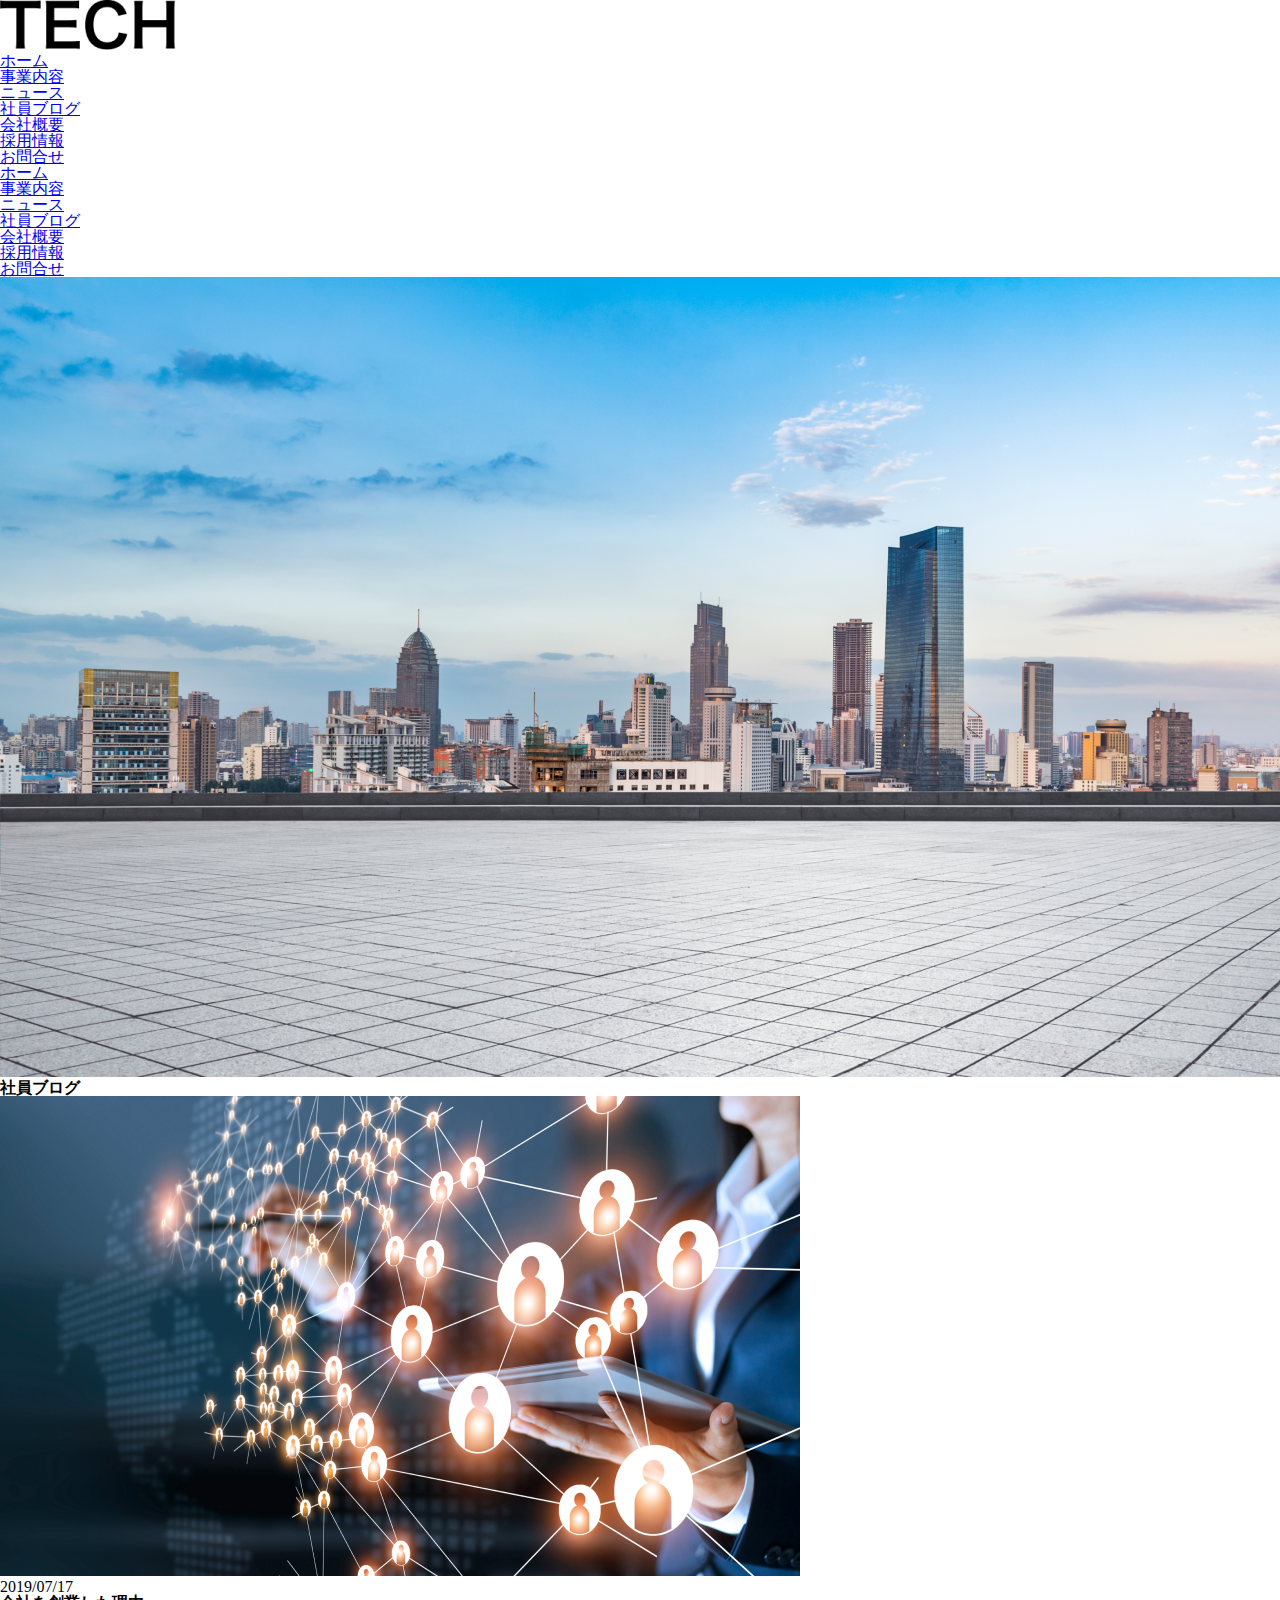
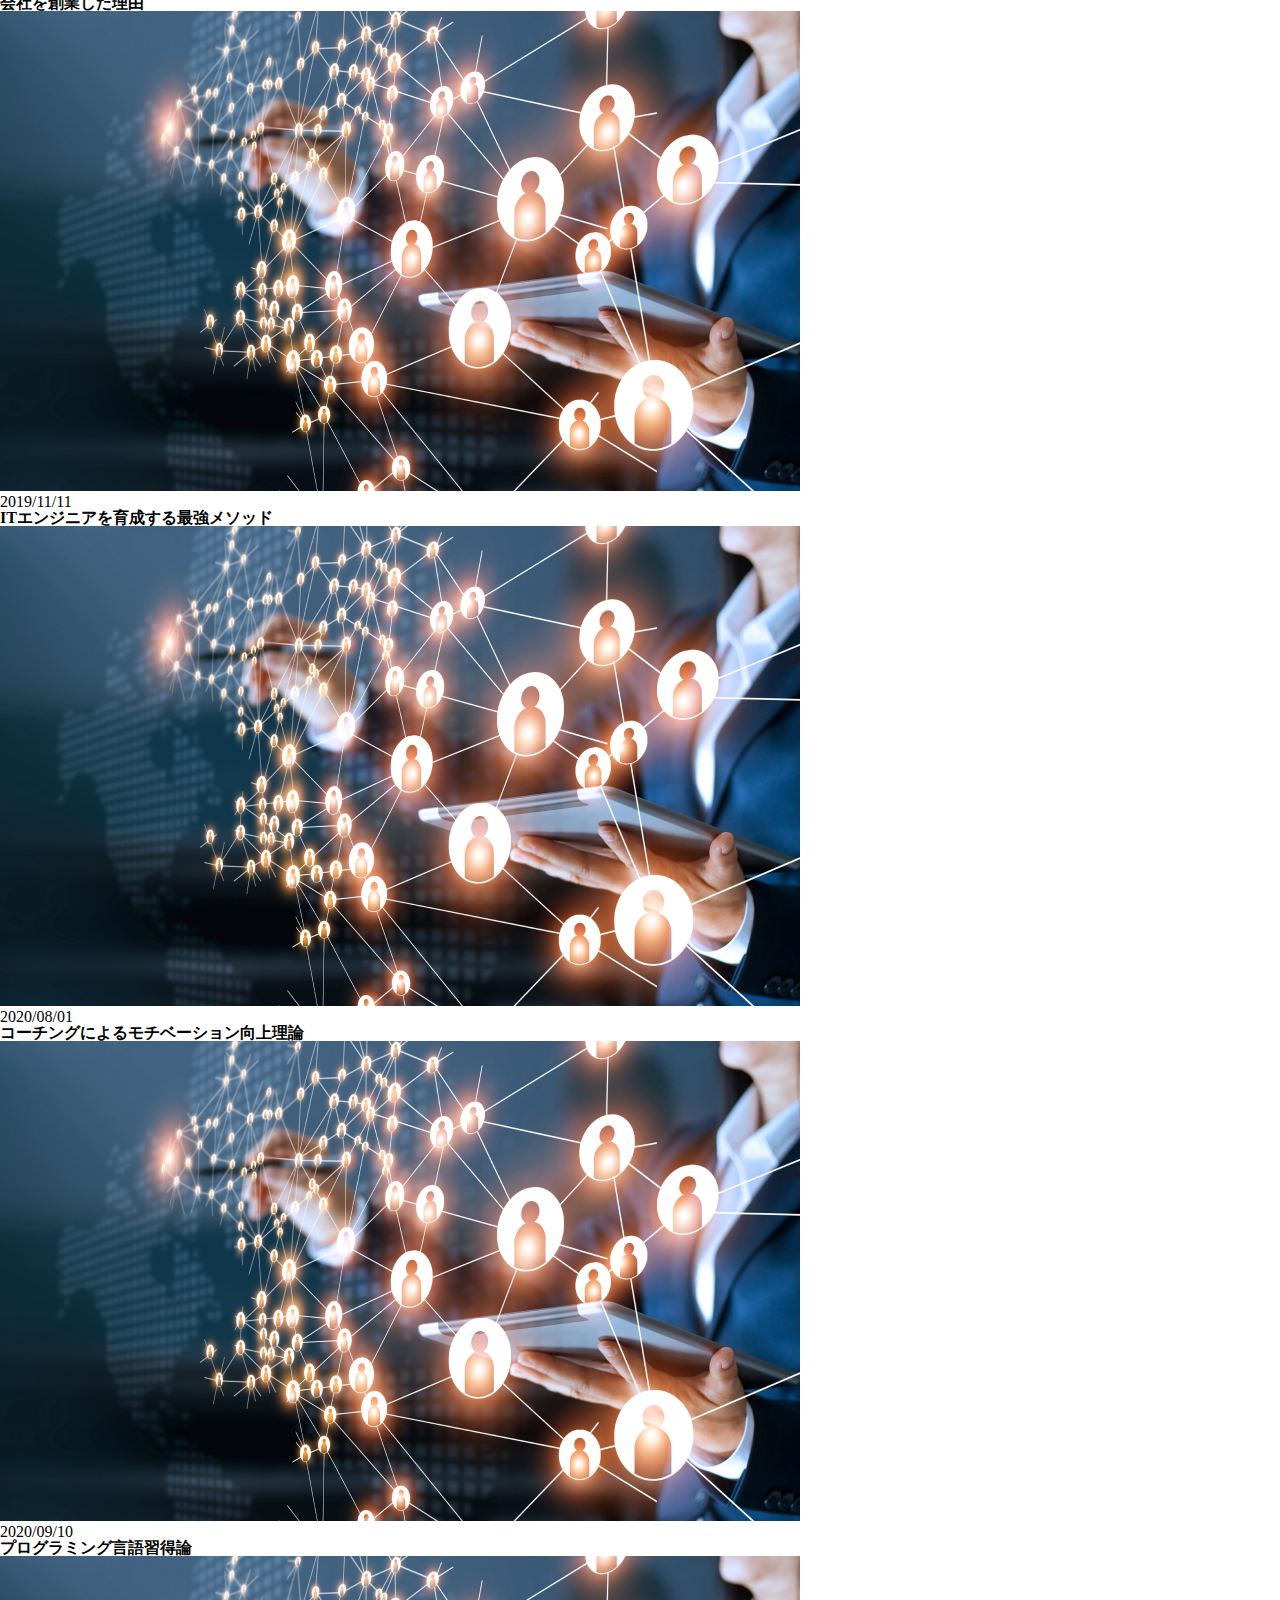
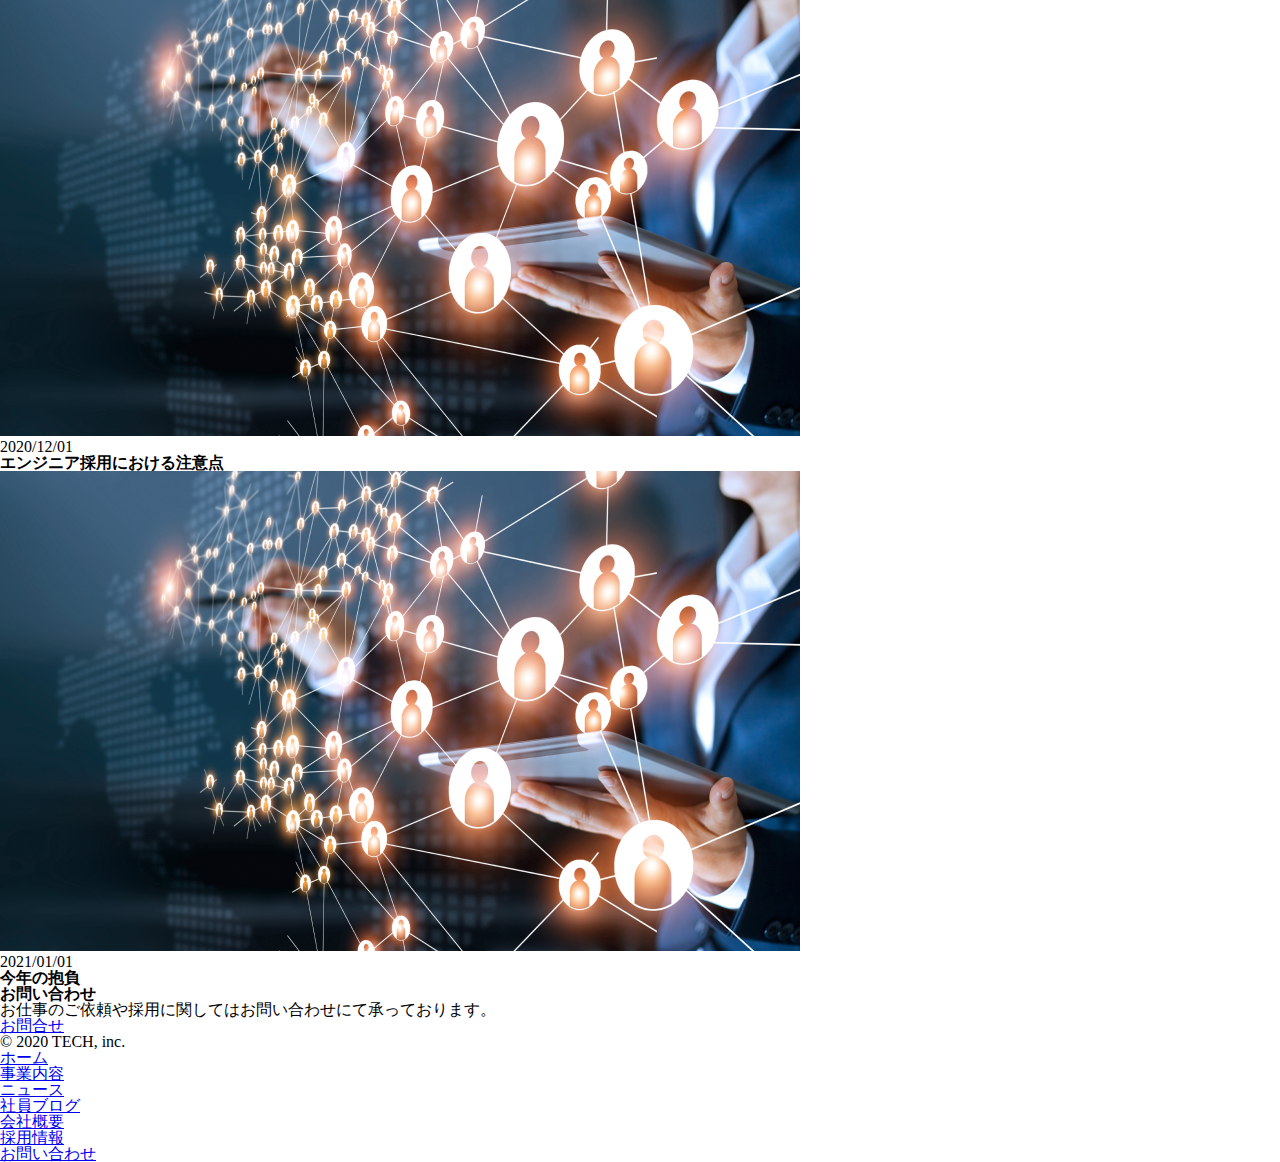
==== blog.html @ e7389da0 "question" ====
<!DOCTYPE html>
<html lang="ja">

<head>
  <meta charset="UTF-8">
  <meta http-equiv="X-UA-Compatible" content="IE=edge">
  <meta name="viewport" content="width=device-width, initial-scale=1.0">
  <title>Coachtech</title>
  <link rel="stylesheet" href="css/reset.css" />
  <link rel="stylesheet" href="css/blog.css" />
</head>

<body>
<header class="header">
  <div class="header-title">
    <a href="/index.html"></a>
    <img src="./img/logo.png">
  </div>
  <nav class="header-nav">
    <ul class="header-nav-list">
      <li class="header-nav-item"><a href="/index.html">ホーム</a></li>
      <li class="header-nav-item"><a href="/service.html">事業内容</a></li>
      <li class="header-nav-item"><a href="/news.html">ニュース</a></li>
      <li class="header-nav-item"><a href="/blog.html">社員ブログ</a></li>
      <li class="header-nav-item"><a href="/company.html">会社概要</a></li>
      <li class="header-nav-item"><a href="/recruit.html">採用情報</a></li>
      <li class="header-nav-item"><a href="/contact.html">お問合せ</a></li>
    </ul>
  </nav>
  <nav class="h-nav" id="h-nav">
    <ul class="h-nav-list">
      <li class="h-nav-item"><a href="/index.html">ホーム</a></li>
      <li class="h-nav-item"><a href="/service.html">事業内容</a></li>
      <li class="h-nav-item"><a href="/news.html">ニュース</a></li>
      <li class="h-nav-item"><a href="/blog.html">社員ブログ</a></li>
      <li class="h-nav-item"><a href="/company.html">会社概要</a></li>
      <li class="h-nav-item"><a href="/recruit.html">採用情報</a></li>
      <li class="h-nav-item"><a href="/contact.html">お問合せ</a></li>
    </ul>
  </nav>
  <div class="menu" id="menu">
    <span class="menu__line--top"></span>
    <span class="menu__line--middle"></span>
    <span class="menu__line--bottom"></span>
  </div>
</header>

<div class="top-wrapper">
  <img src="./img/mv.png" class="top-img">
  <h1 class="top-title">社員ブログ</h1>
</div>

<div class="blog-wrapper">
  <div class="blog-list">
    <article class="blog-item">
      <a href="#" class="blog-item-link">
        <img src="./img/blog.png">
      </a>
      <p class="blog-date">2019/07/17</p>
      <h3 class="blog-text">会社を創業した理由</h3>
    </article>
    <article class="blog-item">
      <a href="#" class="blog-item-link">
        <img src="./img/blog.png">
      </a>
      <p class="blog-date">2019/11/11</p>
      <h3 class="blog-text">ITエンジニアを育成する最強メソッド</h3>
    </article>
    <article class="blog-item">
      <a href="#" class="blog-item-link">
        <img src="./img/blog.png">
      </a>
      <p class="blog-date">2020/08/01</p>
      <h3 class="blog-text">コーチングによるモチベーション向上理論</h3>
    </article>
    <article class="blog-item">
      <a href="#" class="blog-item-link">
        <img src="./img/blog.png">
      </a>
      <p class="blog-date">2020/09/10</p>
      <h3 class="blog-text">プログラミング言語習得論</h3>
    </article>
    <article class="blog-item">
      <a href="#" class="blog-item-link">
        <img src="./img/blog.png">
      </a>
      <p class="blog-date">2020/12/01</p>
      <h3 class="blog-text">エンジニア採用における注意点</h3>
    </article>
    <article class="blog-item">
      <a href="#" class="blog-item-link">
        <img src="./img/blog.png">
      </a>
      <p class="blog-date">2021/01/01</p>
      <h3 class="blog-text">今年の抱負</h3>
    </article>
  </div>
</div>



<div class="contact-wrapper">
  <h2 class="contact-title">お問い合わせ</h2>
  <p class="contact-text">お仕事のご依頼や採用に関してはお問い合わせにて承っております。</p>
  <a href="/contact.html" class="contact-button">お問合せ</a>
</div>

<footer class="footer">
  <div class="footer-item">
    <small class="copyright">
      &copy; 2020 TECH, inc.
    </small>
    <nav class="footer-nav">
      <ul class="footer-nav-list">
        <li class="footer-nav-item"><a href="/index.html">ホーム</a></li>
        <li class="footer-nav-item"><a href="service.html">事業内容</a></li>
        <li class="footer-nav-item"><a href="news.html">ニュース</a></li>
        <li class="footer-nav-item"><a href="blog.html">社員ブログ</a></li>
        <li class="footer-nav-item"><a href="company.html">会社概要</a></li>
        <li class="footer-nav-item"><a href="recruit.html">採用情報</a></li>
        <li class="footer-nav-item"><a href="contact.html">お問い合わせ</a></li>
      </ul>
    </nav>
  </div>
</footer>


  <script src="js/main.js"></script>
</body>

</html>
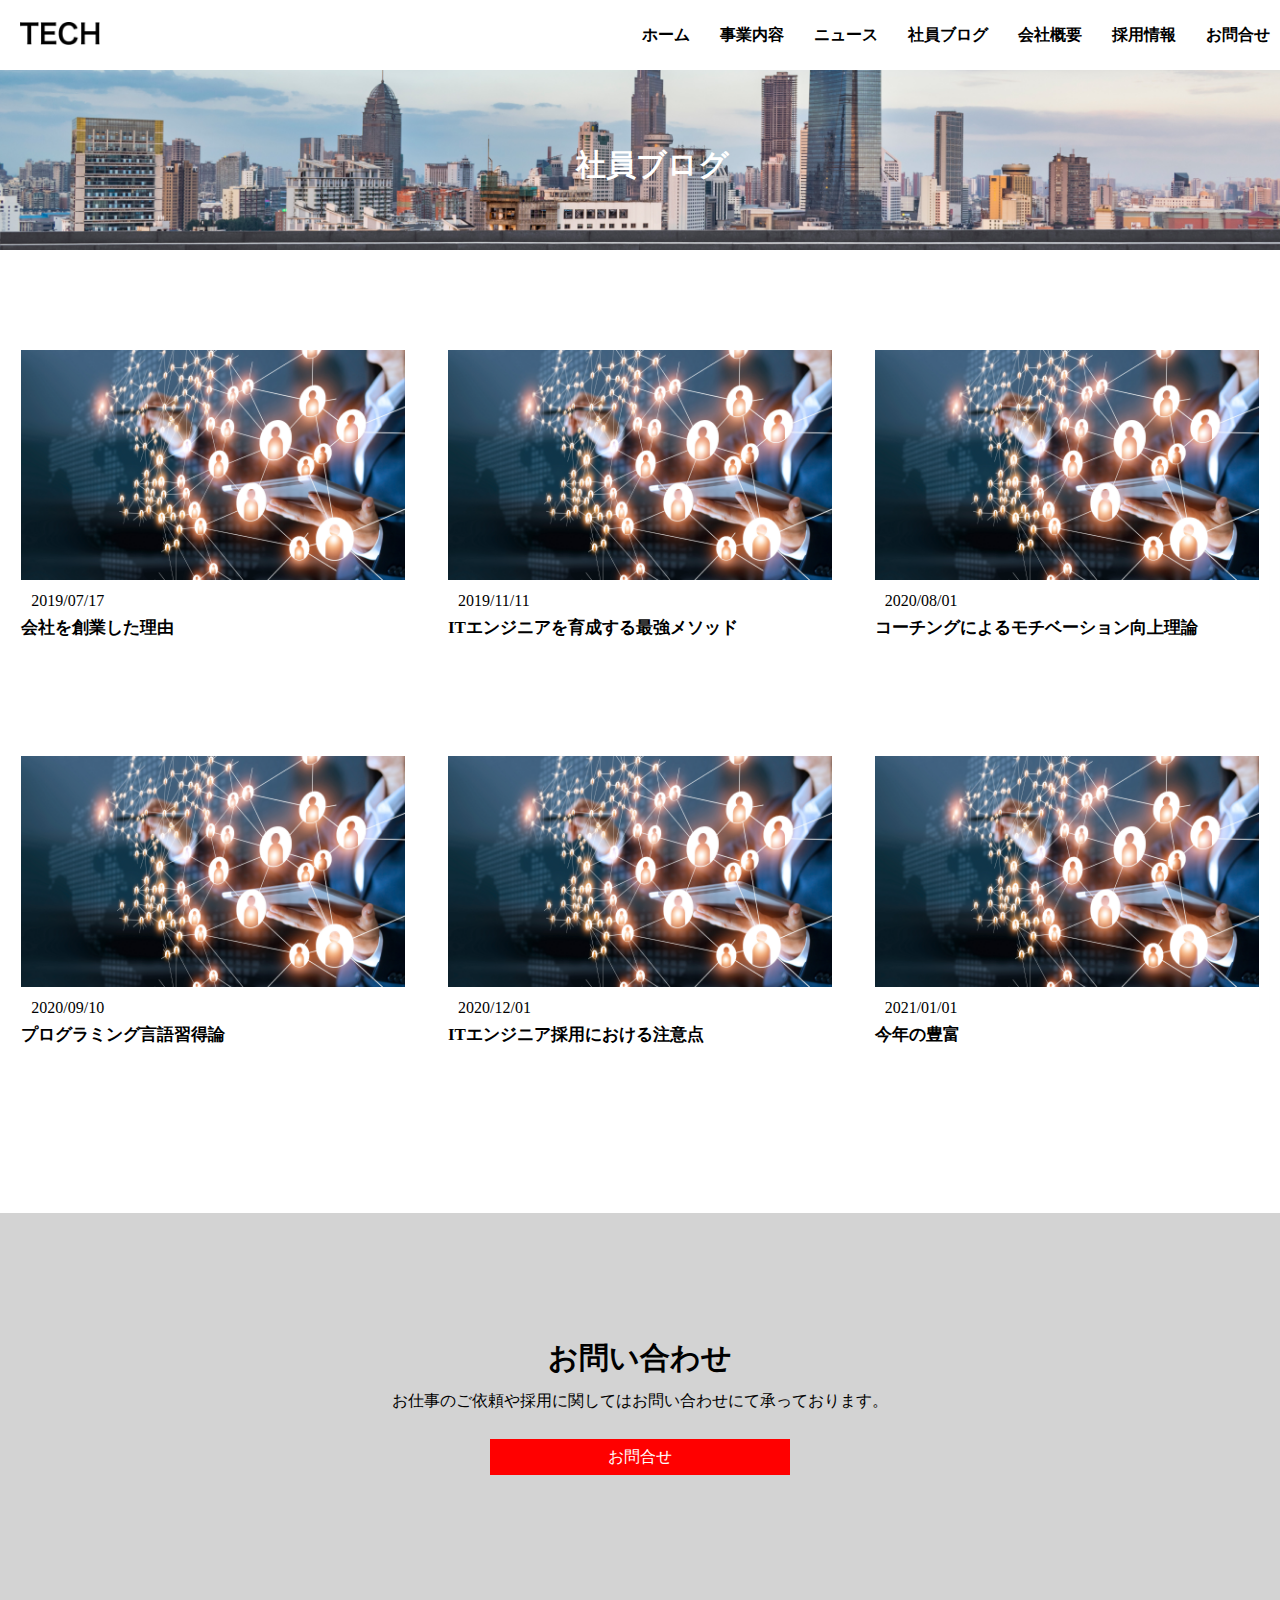
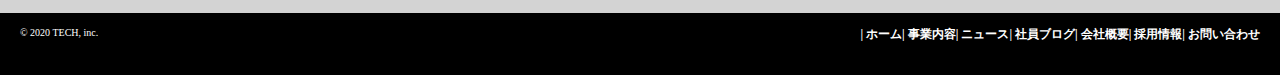
==== commit 8af9600c: "question" ====
--- a/blog.html
+++ b/blog.html
@@ -13,8 +13,9 @@
 <body>
 <header class="header">
   <div class="header-title">
-    <a href="/index.html"></a>
-    <img src="./img/logo.png">
+    <a href="/index.html">
+      <img class="header-title-img" src="./img/logo.png">
+    </a>
   </div>
   <nav class="header-nav">
     <ul class="header-nav-list">
@@ -27,31 +28,14 @@
       <li class="header-nav-item"><a href="/contact.html">お問合せ</a></li>
     </ul>
   </nav>
-  <nav class="h-nav" id="h-nav">
-    <ul class="h-nav-list">
-      <li class="h-nav-item"><a href="/index.html">ホーム</a></li>
-      <li class="h-nav-item"><a href="/service.html">事業内容</a></li>
-      <li class="h-nav-item"><a href="/news.html">ニュース</a></li>
-      <li class="h-nav-item"><a href="/blog.html">社員ブログ</a></li>
-      <li class="h-nav-item"><a href="/company.html">会社概要</a></li>
-      <li class="h-nav-item"><a href="/recruit.html">採用情報</a></li>
-      <li class="h-nav-item"><a href="/contact.html">お問合せ</a></li>
-    </ul>
-  </nav>
-  <div class="menu" id="menu">
-    <span class="menu__line--top"></span>
-    <span class="menu__line--middle"></span>
-    <span class="menu__line--bottom"></span>
-  </div>
 </header>
 
 <div class="top-wrapper">
-  <img src="./img/mv.png" class="top-img">
   <h1 class="top-title">社員ブログ</h1>
 </div>
 
 <div class="blog-wrapper">
-  <div class="blog-list">
+  <div class="blog-list1">
     <article class="blog-item">
       <a href="#" class="blog-item-link">
         <img src="./img/blog.png">
@@ -73,6 +57,9 @@
       <p class="blog-date">2020/08/01</p>
       <h3 class="blog-text">コーチングによるモチベーション向上理論</h3>
     </article>
+
+
+  <div class="blog-list2">
     <article class="blog-item">
       <a href="#" class="blog-item-link">
         <img src="./img/blog.png">
@@ -85,17 +72,18 @@
         <img src="./img/blog.png">
       </a>
       <p class="blog-date">2020/12/01</p>
-      <h3 class="blog-text">エンジニア採用における注意点</h3>
+      <h3 class="blog-text">ITエンジニア採用における注意点</h3>
     </article>
     <article class="blog-item">
       <a href="#" class="blog-item-link">
         <img src="./img/blog.png">
       </a>
       <p class="blog-date">2021/01/01</p>
-      <h3 class="blog-text">今年の抱負</h3>
+      <h3 class="blog-text">今年の豊富</h3>
     </article>
   </div>
 </div>
+
 
 
 
@@ -112,13 +100,13 @@
     </small>
     <nav class="footer-nav">
       <ul class="footer-nav-list">
-        <li class="footer-nav-item"><a href="/index.html">ホーム</a></li>
-        <li class="footer-nav-item"><a href="service.html">事業内容</a></li>
-        <li class="footer-nav-item"><a href="news.html">ニュース</a></li>
-        <li class="footer-nav-item"><a href="blog.html">社員ブログ</a></li>
-        <li class="footer-nav-item"><a href="company.html">会社概要</a></li>
-        <li class="footer-nav-item"><a href="recruit.html">採用情報</a></li>
-        <li class="footer-nav-item"><a href="contact.html">お問い合わせ</a></li>
+        <li class="footer-nav-item"><a href="/index.html">| ホーム</a></li>
+        <li class="footer-nav-item"><a href="service.html">| 事業内容</a></li>
+        <li class="footer-nav-item"><a href="news.html">| ニュース</a></li>
+        <li class="footer-nav-item"><a href="blog.html">| 社員ブログ</a></li>
+        <li class="footer-nav-item"><a href="company.html">| 会社概要</a></li>
+        <li class="footer-nav-item"><a href="recruit.html">| 採用情報</a></li>
+        <li class="footer-nav-item"><a href="contact.html">| お問い合わせ</a></li>
       </ul>
     </nav>
   </div>
--- a/css/blog.css
+++ b/css/blog.css
@@ -0,0 +1,134 @@
+a {
+  text-decoration: none;
+  color: inherit;
+}
+
+a:hover {
+  opacity: 0.7;
+  transition: 0.3s;
+}
+
+.header {
+  position: fixed;
+  display: flex;
+  justify-content: space-between;
+  align-items: center;
+  height: 70px;
+  padding: 0 20px;
+  background-color: white;
+  color: black;
+  z-index: 10;
+  width: 100%;
+}
+
+.header-title-img {
+  width: 80px;
+  height: auto;
+}
+
+.header-nav-list {
+  display: flex;
+  font-weight: bold;
+  cursor: pointer;
+}
+
+.header-nav-item {
+  margin-right: 30px;
+}
+
+.top-wrapper {
+  position: relative;
+  height: 250px;
+  background: url(../img/mv.png) center / cover;
+}
+
+.top-title {
+  position: absolute;
+  top: 60%;
+  left: 45%;
+  font-weight: bold;
+  font-size: 30px;
+  color: white;
+}
+
+
+.blog-wrapper{
+  margin: 0 auto;
+}
+.blog-list1,
+.blog-list2{
+padding-top: 100px;
+padding-bottom: 50px;
+display: flex;
+justify-content: space-around;
+flex-wrap: wrap;
+}
+.blog-item{
+  width: 30%;
+}
+img{
+  width: 100%;
+}
+.blog-date{
+  padding: 10px;
+}
+.blog-text{
+  padding-bottom: 20px;
+  font-size: 17px;
+}
+
+.contact-wrapper {
+  background-color: lightgray;
+  height: 400px;
+  text-align: center;
+  align-items: center;
+}
+
+.contact-title {
+  font-size: 30px;
+  font-weight: bold;
+  margin-top: 50px;
+  padding-top: 130px;
+}
+
+.contact-text {
+  padding: 20px 0 0 0;
+
+}
+
+.contact-button {
+  width: 300px;
+  padding: 10px 0;
+  color: white;
+  background-color: red;
+  text-align: center;
+  margin: 30px auto;
+  display: block;
+}
+
+.footer {
+  width: 100%;
+  background-color: black;
+  color: white;
+  padding: 15px 0;
+  text-align: center;
+}
+
+.footer-item {
+  display: flex;
+  justify-content: space-between;
+  padding: 0 20px;
+}
+
+.footer-nav-list {
+  display: flex;
+  font-weight: bold;
+  width: 100%;
+  justify-content: center;
+  font-size: 12px;
+  margin-bottom: 20px;
+}
+
+.copyright {
+  font-size: 10px;
+}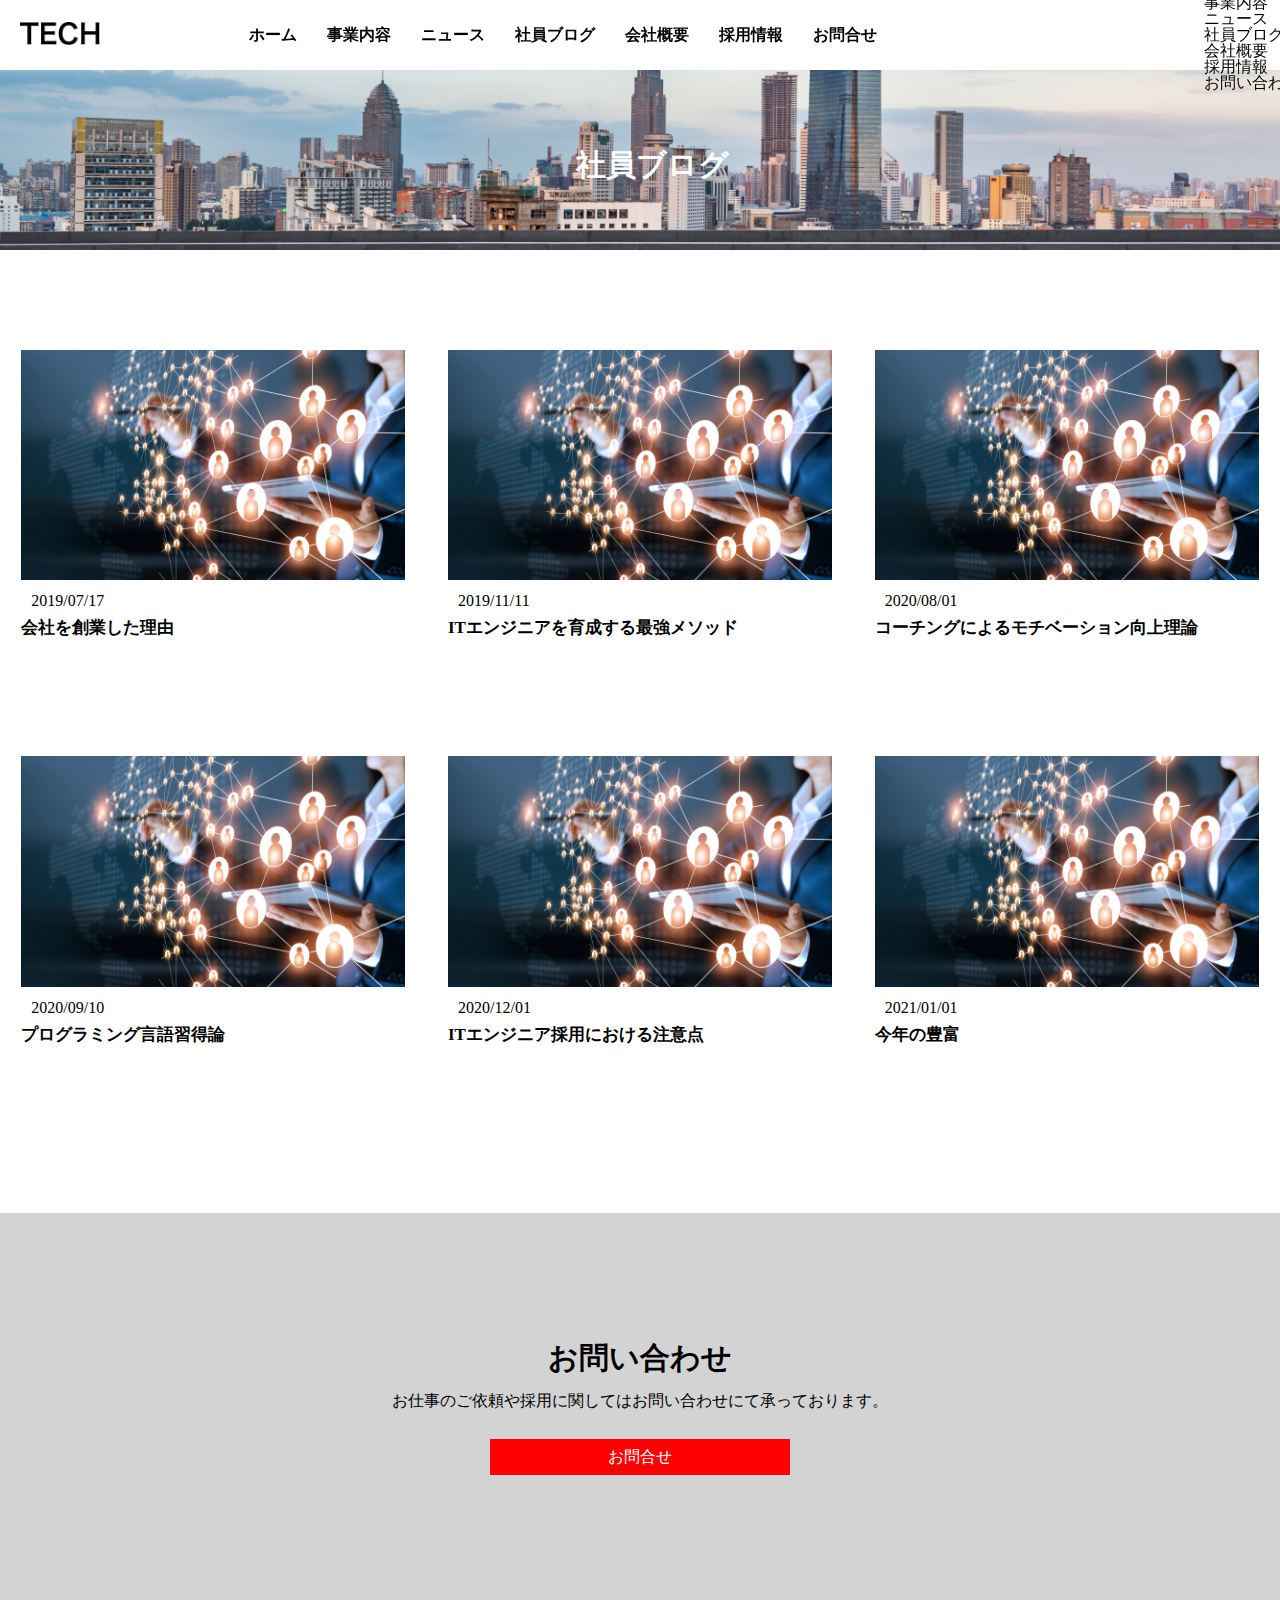
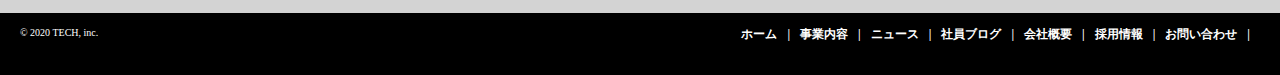
==== commit 4e2f9c2f: "exercise" ====
--- a/blog.html
+++ b/blog.html
@@ -26,6 +26,22 @@
       <li class="header-nav-item"><a href="/company.html">会社概要</a></li>
       <li class="header-nav-item"><a href="/recruit.html">採用情報</a></li>
       <li class="header-nav-item"><a href="/contact.html">お問合せ</a></li>
+    </ul>
+  </nav>
+  <div class="menu" id="menu">
+    <span class="menu-line-top"></span>
+    <span class="menu-line-middle"></span>
+    <span class="menu-line-bottom"></span>
+  </div>
+  <nav class="drawer-nav" id="drawer-nav">
+    <ul class="drawer-nav-list">
+      <li class="drawer-nav-item"><a href="index.html">ホーム</a></li>
+      <li class="drawer-nav-item"><a href="service.html">事業内容</a></li>
+      <li class="drawer-nav-item"><a href="news.html">ニュース</a></li>
+      <li class="drawer-nav-item"><a href="blog.html">社員ブログ</a></li>
+      <li class="drawer-nav-item"><a href="company.html">会社概要</a></li>
+      <li class="drawer-nav-item"><a href="recruit.html">採用情報</a></li>
+      <li class="drawer-nav-item"><a href="contact.html">お問い合わせ</a></li>
     </ul>
   </nav>
 </header>
@@ -100,13 +116,13 @@
     </small>
     <nav class="footer-nav">
       <ul class="footer-nav-list">
-        <li class="footer-nav-item"><a href="/index.html">| ホーム</a></li>
-        <li class="footer-nav-item"><a href="service.html">| 事業内容</a></li>
-        <li class="footer-nav-item"><a href="news.html">| ニュース</a></li>
-        <li class="footer-nav-item"><a href="blog.html">| 社員ブログ</a></li>
-        <li class="footer-nav-item"><a href="company.html">| 会社概要</a></li>
-        <li class="footer-nav-item"><a href="recruit.html">| 採用情報</a></li>
-        <li class="footer-nav-item"><a href="contact.html">| お問い合わせ</a></li>
+        <li class="footer-nav-item"><a href="/index.html">ホーム</a></li>
+        <li class="footer-nav-item"><a href="service.html">事業内容</a></li>
+        <li class="footer-nav-item"><a href="news.html">ニュース</a></li>
+        <li class="footer-nav-item"><a href="blog.html">社員ブログ</a></li>
+        <li class="footer-nav-item"><a href="company.html">会社概要</a></li>
+        <li class="footer-nav-item"><a href="recruit.html">採用情報</a></li>
+        <li class="footer-nav-item"><a href="contact.html">お問い合わせ</a></li>
       </ul>
     </nav>
   </div>
--- a/css/blog.css
+++ b/css/blog.css
@@ -119,7 +119,11 @@
   justify-content: space-between;
   padding: 0 20px;
 }
-
+.footer-nav-item::after {
+  content: "|";
+  display: inline-block;
+  padding: 0 10px;
+}
 .footer-nav-list {
   display: flex;
   font-weight: bold;
@@ -131,4 +135,121 @@
 
 .copyright {
   font-size: 10px;
+}
+@media screen and (max-width:768px) {
+  .header-nav {
+    display: none;
+  }
+
+  .menu {
+    display: inline-block;
+    width: 50px;
+    height: 32px;
+    cursor: pointer;
+    position: relative;
+    z-index: 10;
+  }
+
+  .menu-line-top,
+  .menu-line-middle,
+  .menu-line-bottom {
+    display: inline-block;
+    width: 100%;
+    height: 4px;
+    background-color: #000;
+    position: absolute;
+    transition: 0.5s;
+  }
+
+  .menu-line-top {
+    top: 0;
+  }
+
+  .menu-line-middle {
+    top: 14px;
+  }
+
+  .menu-line-bottom {
+    bottom: 0;
+  }
+
+  .menu.open span:nth-of-type(1) {
+    top: 14px;
+    transform: rotate(45deg);
+  }
+
+  .menu.open span:nth-of-type(2) {
+    opacity: 0;
+  }
+
+  .menu.open span:nth-of-type(3) {
+    top: 14px;
+    transform: rotate(-45deg);
+  }
+
+  .drawer-nav {
+    display: block;
+    position: absolute;
+    height: 100vh;
+    width: 100%;
+    top: 0;
+    left: -100%;
+    background: #fff;
+    transition: .7s;
+  }
+
+  .drawer-nav-list {
+    padding-top: 80px;
+    text-align: center;
+  }
+
+  .drawer-nav-item {
+    margin-top: 40px;
+    color: #0033cc;
+    font-size: 18px;
+  }
+
+  .in {
+    transform: translateX(100%);
+  }
+
+  .footer-copyright {
+    margin: 0 auto;
+  }
+
+  .footer-nav-item {
+    text-align: center;
+    margin-top: 10px;
+    width: 100%;
+  }
+
+  .service-card {
+    width: 100%;
+    margin-right: 0;
+  }
+
+  .blog-item {
+    width: 100%;
+    margin-right: 0;
+  }
+
+  .recruit-title {
+    font-size: 30px;
+    position: absolute;
+    top: 50%;
+    left: 60%;
+  }
+
+  .company-title {
+    font-size: 30px;
+    position: absolute;
+    top: 50%;
+    left: 10%;
+  }
+    .footer-nav-list {
+      display: block;
+    }
+        .footer-nav-item::after {
+          content: none;
+        }
 }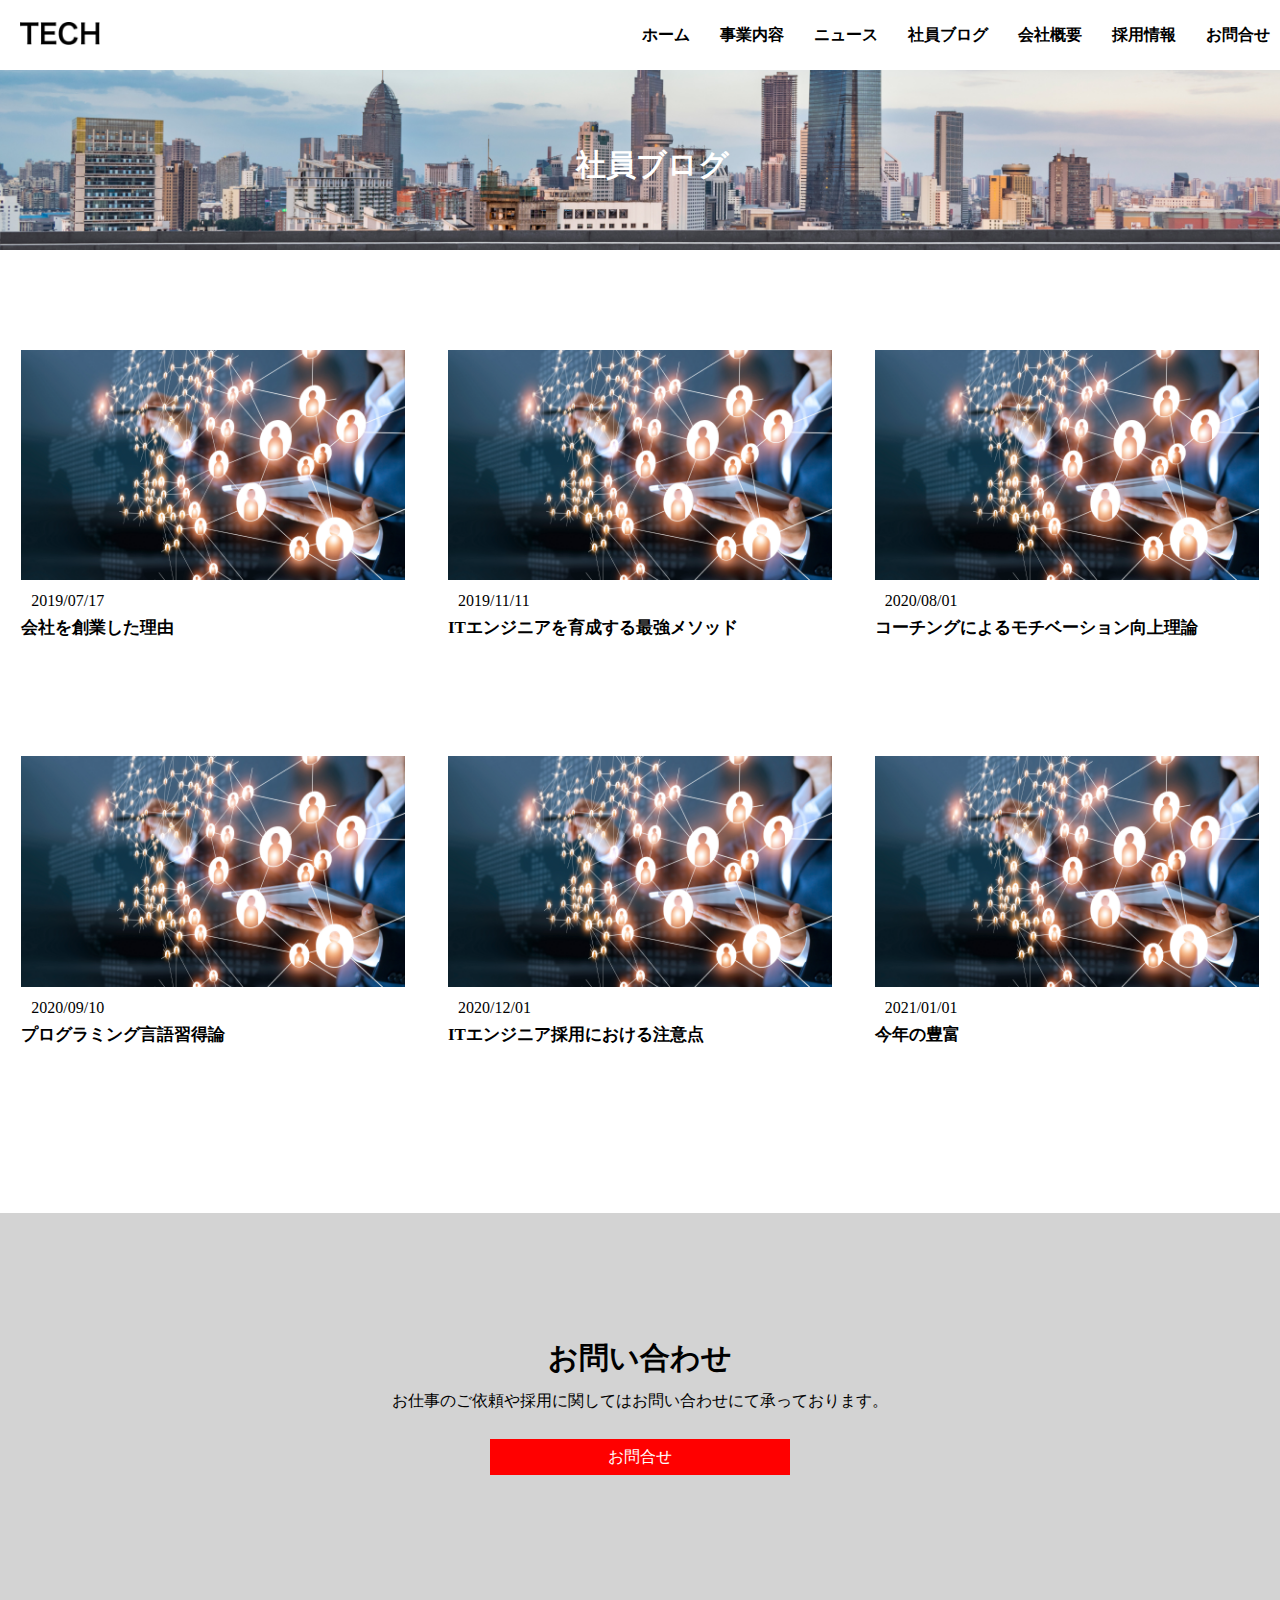
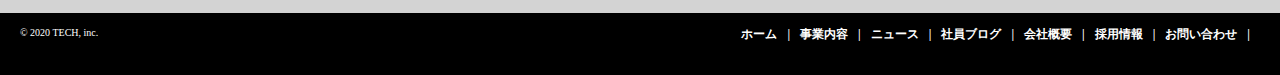
==== commit c3d8117e: "exercise" ====
--- a/blog.html
+++ b/blog.html
@@ -19,13 +19,13 @@
   </div>
   <nav class="header-nav">
     <ul class="header-nav-list">
-      <li class="header-nav-item"><a href="/index.html">ホーム</a></li>
-      <li class="header-nav-item"><a href="/service.html">事業内容</a></li>
-      <li class="header-nav-item"><a href="/news.html">ニュース</a></li>
-      <li class="header-nav-item"><a href="/blog.html">社員ブログ</a></li>
-      <li class="header-nav-item"><a href="/company.html">会社概要</a></li>
-      <li class="header-nav-item"><a href="/recruit.html">採用情報</a></li>
-      <li class="header-nav-item"><a href="/contact.html">お問合せ</a></li>
+      <li class="header-nav-item"><a href="./index.html">ホーム</a></li>
+      <li class="header-nav-item"><a href="./service.html">事業内容</a></li>
+      <li class="header-nav-item"><a href="./news.html">ニュース</a></li>
+      <li class="header-nav-item"><a href="./blog.html">社員ブログ</a></li>
+      <li class="header-nav-item"><a href="./company.html">会社概要</a></li>
+      <li class="header-nav-item"><a href="./recruit.html">採用情報</a></li>
+      <li class="header-nav-item"><a href="./contact.html">お問合せ</a></li>
     </ul>
   </nav>
   <div class="menu" id="menu">
@@ -35,13 +35,13 @@
   </div>
   <nav class="drawer-nav" id="drawer-nav">
     <ul class="drawer-nav-list">
-      <li class="drawer-nav-item"><a href="index.html">ホーム</a></li>
-      <li class="drawer-nav-item"><a href="service.html">事業内容</a></li>
-      <li class="drawer-nav-item"><a href="news.html">ニュース</a></li>
-      <li class="drawer-nav-item"><a href="blog.html">社員ブログ</a></li>
-      <li class="drawer-nav-item"><a href="company.html">会社概要</a></li>
-      <li class="drawer-nav-item"><a href="recruit.html">採用情報</a></li>
-      <li class="drawer-nav-item"><a href="contact.html">お問い合わせ</a></li>
+      <li class="drawer-nav-item"><a href="./index.html">ホーム</a></li>
+      <li class="drawer-nav-item"><a href="./service.html">事業内容</a></li>
+      <li class="drawer-nav-item"><a href="./news.html">ニュース</a></li>
+      <li class="drawer-nav-item"><a href="./blog.html">社員ブログ</a></li>
+      <li class="drawer-nav-item"><a href="./company.html">会社概要</a></li>
+      <li class="drawer-nav-item"><a href="./recruit.html">採用情報</a></li>
+      <li class="drawer-nav-item"><a href="./contact.html">お問い合わせ</a></li>
     </ul>
   </nav>
 </header>
@@ -116,13 +116,13 @@
     </small>
     <nav class="footer-nav">
       <ul class="footer-nav-list">
-        <li class="footer-nav-item"><a href="/index.html">ホーム</a></li>
-        <li class="footer-nav-item"><a href="service.html">事業内容</a></li>
-        <li class="footer-nav-item"><a href="news.html">ニュース</a></li>
-        <li class="footer-nav-item"><a href="blog.html">社員ブログ</a></li>
-        <li class="footer-nav-item"><a href="company.html">会社概要</a></li>
-        <li class="footer-nav-item"><a href="recruit.html">採用情報</a></li>
-        <li class="footer-nav-item"><a href="contact.html">お問い合わせ</a></li>
+        <li class="footer-nav-item"><a href="./index.html">ホーム</a></li>
+        <li class="footer-nav-item"><a href="./service.html">事業内容</a></li>
+        <li class="footer-nav-item"><a href="./news.html">ニュース</a></li>
+        <li class="footer-nav-item"><a href="./blog.html">社員ブログ</a></li>
+        <li class="footer-nav-item"><a href="./company.html">会社概要</a></li>
+        <li class="footer-nav-item"><a href="./recruit.html">採用情報</a></li>
+        <li class="footer-nav-item"><a href="./contact.html">お問い合わせ</a></li>
       </ul>
     </nav>
   </div>
--- a/css/blog.css
+++ b/css/blog.css
@@ -7,7 +7,13 @@
   opacity: 0.7;
   transition: 0.3s;
 }
-
+.menu {
+  display: none;
+}
+
+.drawer-nav {
+  display: none;
+}
 .header {
   position: fixed;
   display: flex;
